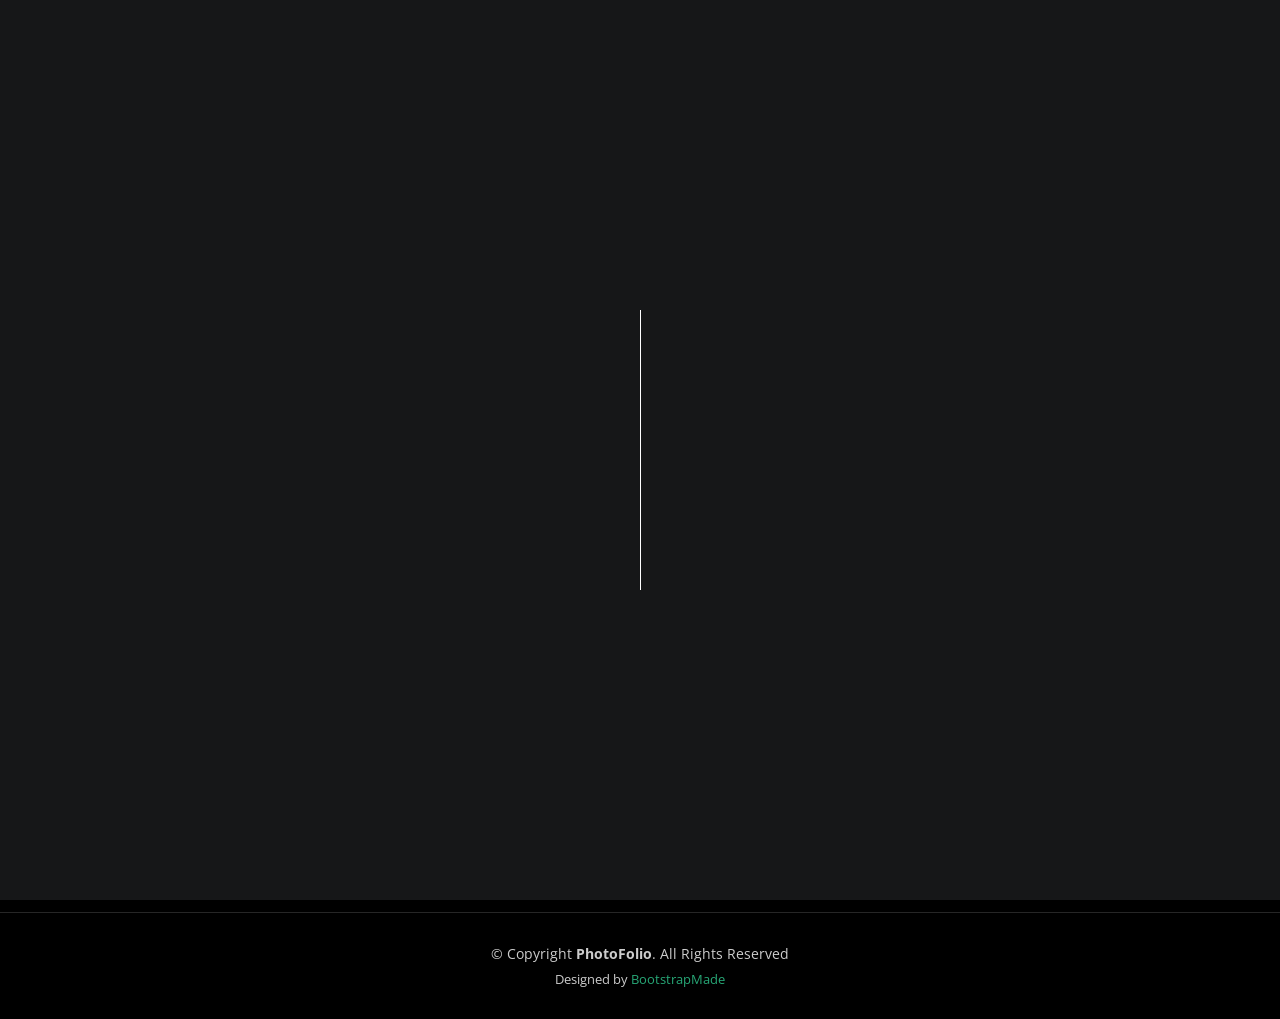
==== portifolio/index.html @ d8559f2f "Added blog list page" ====
<!DOCTYPE html>
<html lang="en">

<head>
  <meta charset="utf-8">
  <meta content="width=device-width, initial-scale=1.0" name="viewport">

  <title>PhotoFolio Bootstrap Template - Index</title>
  <meta content="" name="description">
  <meta content="" name="keywords">

  <!-- Favicons -->
  <link href="assets/img/favicon.png" rel="icon">
  <link href="assets/img/apple-touch-icon.png" rel="apple-touch-icon">

  <!-- Google Fonts -->
  <link rel="preconnect" href="https://fonts.googleapis.com">
  <link rel="preconnect" href="https://fonts.gstatic.com" crossorigin>
  <link href="https://fonts.googleapis.com/css2?family=Open+Sans:ital,wght@0,300;0,400;0,500;0,600;0,700;1,300;1,400;1,600;1,700&family=Inter:ital,wght@0,300;0,400;0,500;0,600;0,700;1,300;1,400;1,500;1,600;1,700&family=Cardo:ital,wght@0,400;0,700;1,400&display=swap" rel="stylesheet">

  <!-- Vendor CSS Files -->
  <link href="assets/vendor/bootstrap/css/bootstrap.min.css" rel="stylesheet">
  <link href="assets/vendor/bootstrap-icons/bootstrap-icons.css" rel="stylesheet">
  <link href="assets/vendor/swiper/swiper-bundle.min.css" rel="stylesheet">
  <link href="assets/vendor/glightbox/css/glightbox.min.css" rel="stylesheet">
  <link href="assets/vendor/aos/aos.css" rel="stylesheet">

  <!-- Template Main CSS File -->
  <link href="assets/css/main.css" rel="stylesheet">

  <!-- =======================================================
  * Template Name: PhotoFolio
  * Updated: Jul 27 2023 with Bootstrap v5.3.1
  * Template URL: https://bootstrapmade.com/photofolio-bootstrap-photography-website-template/
  * Author: BootstrapMade.com
  * License: https://bootstrapmade.com/license/
  ======================================================== -->
</head>

<body>

  <!-- ======= Header ======= -->
  <header id="header" class="header d-flex align-items-center fixed-top">
    <div class="container-fluid d-flex align-items-center justify-content-between">

      <a href="index.html" class="logo d-flex align-items-center  me-auto me-lg-0">
        <!-- Uncomment the line below if you also wish to use an image logo -->
        <!-- <img src="assets/img/logo.png" alt=""> -->
        <i class="bi bi-camera"></i>
        <h1>PhotoFolio</h1>
      </a>

      <nav id="navbar" class="navbar">
        <ul>
          <li><a href="index.html" class="active">Home</a></li>
          <li><a href="about.html">About</a></li>
          <li class="dropdown"><a href="#"><span>Gallery</span> <i class="bi bi-chevron-down dropdown-indicator"></i></a>
            <ul>
              <li><a href="gallery.html">Nature</a></li>
              <li><a href="gallery.html">People</a></li>
              <li><a href="gallery.html">Architecture</a></li>
              <li><a href="gallery.html">Animals</a></li>
              <li><a href="gallery.html">Sports</a></li>
              <li><a href="gallery.html">Travel</a></li>
              <li class="dropdown"><a href="#"><span>Sub Menu</span> <i class="bi bi-chevron-down dropdown-indicator"></i></a>
                <ul>
                  <li><a href="#">Sub Menu 1</a></li>
                  <li><a href="#">Sub Menu 2</a></li>
                  <li><a href="#">Sub Menu 3</a></li>
                </ul>
              </li>
            </ul>
          </li>
          <li><a href="services.html">Services</a></li>
          <li><a href="contact.html">Contact</a></li>
        </ul>
      </nav><!-- .navbar -->

      <div class="header-social-links">
        <a href="#" class="twitter"><i class="bi bi-twitter"></i></a>
        <a href="#" class="facebook"><i class="bi bi-facebook"></i></a>
        <a href="#" class="instagram"><i class="bi bi-instagram"></i></a>
        <a href="#" class="linkedin"><i class="bi bi-linkedin"></i></i></a>
      </div>
      <i class="mobile-nav-toggle mobile-nav-show bi bi-list"></i>
      <i class="mobile-nav-toggle mobile-nav-hide d-none bi bi-x"></i>

    </div>
  </header><!-- End Header -->

  <!-- ======= Hero Section ======= -->
  <section id="hero" class="hero d-flex flex-column justify-content-center align-items-center" data-aos="fade" data-aos-delay="1500">
    <div class="container">
      <div class="row justify-content-center">
        <div class="col-lg-6 text-center">
          <h2>I'm <span>Jenny Wilson</span> a Professional Photographer from New York City</h2>
          <p>Blanditiis praesentium aliquam illum tempore incidunt debitis dolorem magni est deserunt sed qui libero. Qui voluptas amet.</p>
          <a href="contact.html" class="btn-get-started">Available for hire</a>
        </div>
      </div>
    </div>
  </section><!-- End Hero Section -->

  <main id="main" data-aos="fade" data-aos-delay="1500">

    <!-- ======= Gallery Section ======= -->
    <section id="gallery" class="gallery">
      <div class="container-fluid">

        <div class="row gy-4 justify-content-center">
          <div class="col-xl-3 col-lg-4 col-md-6">
            <div class="gallery-item h-100">
              <img src="assets/img/gallery/gallery-1.jpg" class="img-fluid" alt="">
              <div class="gallery-links d-flex align-items-center justify-content-center">
                <a href="assets/img/gallery/gallery-1.jpg" title="Gallery 1" class="glightbox preview-link"><i class="bi bi-arrows-angle-expand"></i></a>
                <a href="gallery-single.html" class="details-link"><i class="bi bi-link-45deg"></i></a>
              </div>
            </div>
          </div><!-- End Gallery Item -->
          <div class="col-xl-3 col-lg-4 col-md-6">
            <div class="gallery-item h-100">
              <img src="assets/img/gallery/gallery-2.jpg" class="img-fluid" alt="">
              <div class="gallery-links d-flex align-items-center justify-content-center">
                <a href="assets/img/gallery/gallery-2.jpg" title="Gallery 2" class="glightbox preview-link"><i class="bi bi-arrows-angle-expand"></i></a>
                <a href="gallery-single.html" class="details-link"><i class="bi bi-link-45deg"></i></a>
              </div>
            </div>
          </div><!-- End Gallery Item -->
          <div class="col-xl-3 col-lg-4 col-md-6">
            <div class="gallery-item h-100">
              <img src="assets/img/gallery/gallery-3.jpg" class="img-fluid" alt="">
              <div class="gallery-links d-flex align-items-center justify-content-center">
                <a href="assets/img/gallery/gallery-3.jpg" title="Gallery 3" class="glightbox preview-link"><i class="bi bi-arrows-angle-expand"></i></a>
                <a href="gallery-single.html" class="details-link"><i class="bi bi-link-45deg"></i></a>
              </div>
            </div>
          </div><!-- End Gallery Item -->
          <div class="col-xl-3 col-lg-4 col-md-6">
            <div class="gallery-item h-100">
              <img src="assets/img/gallery/gallery-4.jpg" class="img-fluid" alt="">
              <div class="gallery-links d-flex align-items-center justify-content-center">
                <a href="assets/img/gallery/gallery-4.jpg" title="Gallery 4" class="glightbox preview-link"><i class="bi bi-arrows-angle-expand"></i></a>
                <a href="gallery-single.html" class="details-link"><i class="bi bi-link-45deg"></i></a>
              </div>
            </div>
          </div><!-- End Gallery Item -->
          <div class="col-xl-3 col-lg-4 col-md-6">
            <div class="gallery-item h-100">
              <img src="assets/img/gallery/gallery-5.jpg" class="img-fluid" alt="">
              <div class="gallery-links d-flex align-items-center justify-content-center">
                <a href="assets/img/gallery/gallery-5.jpg" title="Gallery 5" class="glightbox preview-link"><i class="bi bi-arrows-angle-expand"></i></a>
                <a href="gallery-single.html" class="details-link"><i class="bi bi-link-45deg"></i></a>
              </div>
            </div>
          </div><!-- End Gallery Item -->
          <div class="col-xl-3 col-lg-4 col-md-6">
            <div class="gallery-item h-100">
              <img src="assets/img/gallery/gallery-6.jpg" class="img-fluid" alt="">
              <div class="gallery-links d-flex align-items-center justify-content-center">
                <a href="assets/img/gallery/gallery-6.jpg" title="Gallery 6" class="glightbox preview-link"><i class="bi bi-arrows-angle-expand"></i></a>
                <a href="gallery-single.html" class="details-link"><i class="bi bi-link-45deg"></i></a>
              </div>
            </div>
          </div><!-- End Gallery Item -->
          <div class="col-xl-3 col-lg-4 col-md-6">
            <div class="gallery-item h-100">
              <img src="assets/img/gallery/gallery-7.jpg" class="img-fluid" alt="">
              <div class="gallery-links d-flex align-items-center justify-content-center">
                <a href="assets/img/gallery/gallery-7.jpg" title="Gallery 7" class="glightbox preview-link"><i class="bi bi-arrows-angle-expand"></i></a>
                <a href="gallery-single.html" class="details-link"><i class="bi bi-link-45deg"></i></a>
              </div>
            </div>
          </div><!-- End Gallery Item -->
          <div class="col-xl-3 col-lg-4 col-md-6">
            <div class="gallery-item h-100">
              <img src="assets/img/gallery/gallery-8.jpg" class="img-fluid" alt="">
              <div class="gallery-links d-flex align-items-center justify-content-center">
                <a href="assets/img/gallery/gallery-8.jpg" title="Gallery 8" class="glightbox preview-link"><i class="bi bi-arrows-angle-expand"></i></a>
                <a href="gallery-single.html" class="details-link"><i class="bi bi-link-45deg"></i></a>
              </div>
            </div>
          </div><!-- End Gallery Item -->
          <div class="col-xl-3 col-lg-4 col-md-6">
            <div class="gallery-item h-100">
              <img src="assets/img/gallery/gallery-9.jpg" class="img-fluid" alt="">
              <div class="gallery-links d-flex align-items-center justify-content-center">
                <a href="assets/img/gallery/gallery-9.jpg" title="Gallery 9" class="glightbox preview-link"><i class="bi bi-arrows-angle-expand"></i></a>
                <a href="gallery-single.html" class="details-link"><i class="bi bi-link-45deg"></i></a>
              </div>
            </div>
          </div><!-- End Gallery Item -->
          <div class="col-xl-3 col-lg-4 col-md-6">
            <div class="gallery-item h-100">
              <img src="assets/img/gallery/gallery-10.jpg" class="img-fluid" alt="">
              <div class="gallery-links d-flex align-items-center justify-content-center">
                <a href="assets/img/gallery/gallery-10.jpg" title="Gallery 10" class="glightbox preview-link"><i class="bi bi-arrows-angle-expand"></i></a>
                <a href="gallery-single.html" class="details-link"><i class="bi bi-link-45deg"></i></a>
              </div>
            </div>
          </div><!-- End Gallery Item -->
          <div class="col-xl-3 col-lg-4 col-md-6">
            <div class="gallery-item h-100">
              <img src="assets/img/gallery/gallery-11.jpg" class="img-fluid" alt="">
              <div class="gallery-links d-flex align-items-center justify-content-center">
                <a href="assets/img/gallery/gallery-11.jpg" title="Gallery 11" class="glightbox preview-link"><i class="bi bi-arrows-angle-expand"></i></a>
                <a href="gallery-single.html" class="details-link"><i class="bi bi-link-45deg"></i></a>
              </div>
            </div>
          </div><!-- End Gallery Item -->
          <div class="col-xl-3 col-lg-4 col-md-6">
            <div class="gallery-item h-100">
              <img src="assets/img/gallery/gallery-12.jpg" class="img-fluid" alt="">
              <div class="gallery-links d-flex align-items-center justify-content-center">
                <a href="assets/img/gallery/gallery-12.jpg" title="Gallery 12" class="glightbox preview-link"><i class="bi bi-arrows-angle-expand"></i></a>
                <a href="gallery-single.html" class="details-link"><i class="bi bi-link-45deg"></i></a>
              </div>
            </div>
          </div><!-- End Gallery Item -->
          <div class="col-xl-3 col-lg-4 col-md-6">
            <div class="gallery-item h-100">
              <img src="assets/img/gallery/gallery-13.jpg" class="img-fluid" alt="">
              <div class="gallery-links d-flex align-items-center justify-content-center">
                <a href="assets/img/gallery/gallery-13.jpg" title="Gallery 13" class="glightbox preview-link"><i class="bi bi-arrows-angle-expand"></i></a>
                <a href="gallery-single.html" class="details-link"><i class="bi bi-link-45deg"></i></a>
              </div>
            </div>
          </div><!-- End Gallery Item -->
          <div class="col-xl-3 col-lg-4 col-md-6">
            <div class="gallery-item h-100">
              <img src="assets/img/gallery/gallery-14.jpg" class="img-fluid" alt="">
              <div class="gallery-links d-flex align-items-center justify-content-center">
                <a href="assets/img/gallery/gallery-14.jpg" title="Gallery 14" class="glightbox preview-link"><i class="bi bi-arrows-angle-expand"></i></a>
                <a href="gallery-single.html" class="details-link"><i class="bi bi-link-45deg"></i></a>
              </div>
            </div>
          </div><!-- End Gallery Item -->
          <div class="col-xl-3 col-lg-4 col-md-6">
            <div class="gallery-item h-100">
              <img src="assets/img/gallery/gallery-15.jpg" class="img-fluid" alt="">
              <div class="gallery-links d-flex align-items-center justify-content-center">
                <a href="assets/img/gallery/gallery-15.jpg" title="Gallery 15" class="glightbox preview-link"><i class="bi bi-arrows-angle-expand"></i></a>
                <a href="gallery-single.html" class="details-link"><i class="bi bi-link-45deg"></i></a>
              </div>
            </div>
          </div><!-- End Gallery Item -->
          <div class="col-xl-3 col-lg-4 col-md-6">
            <div class="gallery-item h-100">
              <img src="assets/img/gallery/gallery-16.jpg" class="img-fluid" alt="">
              <div class="gallery-links d-flex align-items-center justify-content-center">
                <a href="assets/img/gallery/gallery-16.jpg" title="Gallery 16" class="glightbox preview-link"><i class="bi bi-arrows-angle-expand"></i></a>
                <a href="gallery-single.html" class="details-link"><i class="bi bi-link-45deg"></i></a>
              </div>
            </div>
          </div><!-- End Gallery Item -->

        </div>

      </div>
    </section><!-- End Gallery Section -->

  </main><!-- End #main -->

  <!-- ======= Footer ======= -->
  <footer id="footer" class="footer">
    <div class="container">
      <div class="copyright">
        &copy; Copyright <strong><span>PhotoFolio</span></strong>. All Rights Reserved
      </div>
      <div class="credits">
        <!-- All the links in the footer should remain intact. -->
        <!-- You can delete the links only if you purchased the pro version. -->
        <!-- Licensing information: https://bootstrapmade.com/license/ -->
        <!-- Purchase the pro version with working PHP/AJAX contact form: https://bootstrapmade.com/photofolio-bootstrap-photography-website-template/ -->
        Designed by <a href="https://bootstrapmade.com/">BootstrapMade</a>
      </div>
    </div>
  </footer><!-- End Footer -->

  <a href="#" class="scroll-top d-flex align-items-center justify-content-center"><i class="bi bi-arrow-up-short"></i></a>

  <div id="preloader">
    <div class="line"></div>
  </div>

  <!-- Vendor JS Files -->
  <script src="assets/vendor/bootstrap/js/bootstrap.bundle.min.js"></script>
  <script src="assets/vendor/swiper/swiper-bundle.min.js"></script>
  <script src="assets/vendor/glightbox/js/glightbox.min.js"></script>
  <script src="assets/vendor/aos/aos.js"></script>
  <script src="assets/vendor/php-email-form/validate.js"></script>

  <!-- Template Main JS File -->
  <script src="assets/js/main.js"></script>

</body>

</html>
---- portifolio/assets/css/main.css ----
/**
* Template Name: PhotoFolio
* Updated: Jul 27 2023 with Bootstrap v5.3.1
* Template URL: https://bootstrapmade.com/photofolio-bootstrap-photography-website-template/
* Author: BootstrapMade.com
* License: https://bootstrapmade.com/license/
*/

/*--------------------------------------------------------------
# Set main reusable colors and fonts using CSS variables
# Learn more about CSS variables at https://developer.mozilla.org/en-US/docs/Web/CSS/Using_CSS_custom_properties
--------------------------------------------------------------*/
/* Fonts */
:root {
  --font-default: "Open Sans", system-ui, -apple-system, "Segoe UI", Roboto, "Helvetica Neue", Arial, "Noto Sans", "Liberation Sans", sans-serif, "Apple Color Emoji", "Segoe UI Emoji", "Segoe UI Symbol", "Noto Color Emoji";
  --font-primary: "Inter", sans-serif;
  --font-secondary: "Cardo", sans-serif;
}

/* Colors */
:root {
  --color-default: #fafafa;
  --color-primary: #27a776;
  --color-secondary: #161718;
}

/* Smooth scroll behavior */
:root {
  scroll-behavior: smooth;
}

/*--------------------------------------------------------------
# General
--------------------------------------------------------------*/
body {
  font-family: var(--font-default);
  color: var(--color-default);
  background-color: #000;
}

a {
  color: var(--color-primary);
  text-decoration: none;
}

a:hover {
  color: #32cf93;
  text-decoration: none;
}

h1,
h2,
h3,
h4,
h5,
h6 {
  font-family: var(--font-primary);
}

/*--------------------------------------------------------------
# Sections & Section Header
--------------------------------------------------------------*/
.section-header {
  padding-bottom: 40px;
}

.section-header h2 {
  font-size: 14px;
  font-weight: 500;
  padding: 0;
  line-height: 1px;
  margin: 0 0 5px 0;
  letter-spacing: 2px;
  text-transform: uppercase;
  color: rgba(255, 255, 255, 0.6);
  font-family: var(--font-primary);
}

.section-header h2::after {
  content: "";
  width: 120px;
  height: 1px;
  display: inline-block;
  background: #5bd9a9;
  margin: 4px 10px;
}

.section-header p {
  margin: 0;
  margin: 0;
  font-size: 36px;
  font-weight: 700;
  font-family: var(--font-secondary);
  color: #fff;
}

/*--------------------------------------------------------------
# Page Header
--------------------------------------------------------------*/
.page-header {
  padding: 120px 0 60px 0;
  min-height: 30vh;
  position: relative;
}

.page-header h2 {
  font-size: 56px;
  font-weight: 500;
  color: #fff;
  font-family: var(--font-secondary);
}

@media (max-width: 768px) {
  .page-header h2 {
    font-size: 36px;
  }
}

.page-header p {
  color: rgba(255, 255, 255, 0.8);
}

.page-header .cta-btn {
  font-family: var(--font-primary);
  font-weight: 400;
  font-size: 14px;
  display: inline-block;
  padding: 12px 40px;
  border-radius: 4px;
  letter-spacing: 1px;
  text-transform: uppercase;
  transition: 0.3s;
  color: #fff;
  background: var(--color-primary);
}

.page-header .cta-btn:hover {
  background: #2cbc85;
}

/*--------------------------------------------------------------
# Scroll top button
--------------------------------------------------------------*/
.scroll-top {
  position: fixed;
  visibility: hidden;
  opacity: 0;
  right: 15px;
  bottom: -15px;
  z-index: 99999;
  background: var(--color-primary);
  width: 44px;
  height: 44px;
  border-radius: 50px;
  transition: all 0.4s;
}

.scroll-top i {
  font-size: 24px;
  color: #fff;
  line-height: 0;
}

.scroll-top:hover {
  background: rgba(39, 167, 118, 0.8);
  color: #fff;
}

.scroll-top.active {
  visibility: visible;
  opacity: 1;
  bottom: 15px;
}

/*--------------------------------------------------------------
# Preloader
--------------------------------------------------------------*/
#preloader {
  display: flex;
  position: fixed;
  inset: 0;
  width: 100%;
  height: 100vh;
  z-index: 99999;
}

#preloader:before,
#preloader:after {
  content: "";
  background-color: var(--color-secondary);
  position: absolute;
  inset: 0;
  width: 50%;
  height: 100%;
  transition: all 0.3s ease 0s;
  z-index: -1;
}

#preloader:after {
  left: auto;
  right: 0;
}

#preloader .line {
  position: relative;
  overflow: hidden;
  margin: auto;
  width: 1px;
  height: 280px;
  transition: all 0.8s ease 0s;
}

#preloader .line:before {
  content: "";
  position: absolute;
  background-color: #fff;
  left: 0;
  top: 50%;
  width: 1px;
  height: 0%;
  transform: translateY(-50%);
  animation: lineincrease 1000ms ease-in-out 0s forwards;
}

#preloader .line:after {
  content: "";
  position: absolute;
  background-color: #999;
  left: 0;
  top: 0;
  width: 1px;
  height: 100%;
  transform: translateY(-100%);
  animation: linemove 1200ms linear 0s infinite;
  animation-delay: 2000ms;
}

#preloader.loaded .line {
  opacity: 0;
  height: 100% !important;
}

#preloader.loaded .line:after {
  opacity: 0;
}

#preloader.loaded:before,
#preloader.loaded:after {
  animation: preloaderfinish 300ms ease-in-out 500ms forwards;
}

@keyframes lineincrease {
  0% {
    height: 0%;
  }

  100% {
    height: 100%;
  }
}

@keyframes linemove {
  0% {
    transform: translateY(200%);
  }

  100% {
    transform: translateY(-100%);
  }
}

@keyframes preloaderfinish {
  0% {
    width: 5 0%;
  }

  100% {
    width: 0%;
  }
}

/*--------------------------------------------------------------
# Header
--------------------------------------------------------------*/
.header {
  transition: all 0.5s;
  z-index: 997;
  padding: 30px 0;
  background-color: #000;
}

.header .logo {
  transition: 0.3s;
}

.header .logo img {
  max-height: 40px;
  margin-right: 8px;
}

.header .logo h1 {
  font-size: 32px;
  margin: 0;
  font-weight: 400;
  color: #fff;
  font-family: var(--font-secondary);
}

.header .logo i {
  font-size: 32px;
  margin-right: 8px;
  line-height: 0;
}

@media (max-width: 575px) {
  .header .logo h1 {
    font-size: 26px;
  }

  .header .logo i {
    font-size: 24px;
  }
}

.header .header-social-links {
  padding-right: 15px;
}

.header .header-social-links a {
  color: rgba(255, 255, 255, 0.5);
  padding-left: 15px;
  display: inline-block;
  line-height: 0px;
  transition: 0.3s;
  font-size: 16px;
}

.header .header-social-links a:hover {
  color: #fff;
}

@media (max-width: 575px) {
  .header .header-social-links a {
    padding-left: 5px;
  }
}

/*--------------------------------------------------------------
# Desktop Navigation
--------------------------------------------------------------*/
@media (min-width: 1280px) {
  .navbar {
    padding: 0;
  }

  .navbar ul {
    margin: 0;
    padding: 0;
    display: flex;
    list-style: none;
    align-items: center;
  }

  .navbar li {
    position: relative;
  }

  .navbar a,
  .navbar a:focus {
    display: flex;
    align-items: center;
    justify-content: space-between;
    padding: 10px 0 10px 30px;
    font-family: var(--font-primary);
    text-transform: uppercase;
    letter-spacing: 1px;
    font-size: 13px;
    font-weight: 400;
    color: rgba(255, 255, 255, 0.5);
    white-space: nowrap;
    transition: 0.3s;
  }

  .navbar a i,
  .navbar a:focus i {
    font-size: 12px;
    line-height: 0;
    margin-left: 5px;
  }

  .navbar a:hover,
  .navbar .active,
  .navbar .active:focus,
  .navbar li:hover>a {
    color: #fff;
  }

  .navbar .dropdown ul {
    display: block;
    position: absolute;
    left: 14px;
    top: calc(100% + 30px);
    margin: 0;
    padding: 10px 0;
    z-index: 99;
    opacity: 0;
    visibility: hidden;
    background: var(--color-secondary);
    transition: 0.3s;
    border-radius: 4px;
  }

  .navbar .dropdown ul li {
    min-width: 200px;
  }

  .navbar .dropdown ul a {
    padding: 10px 20px;
    font-size: 15px;
    text-transform: none;
    font-weight: 400;
  }

  .navbar .dropdown ul a i {
    font-size: 12px;
  }

  .navbar .dropdown ul a:hover,
  .navbar .dropdown ul .active:hover,
  .navbar .dropdown ul li:hover>a {
    color: #fff;
  }

  .navbar .dropdown:hover>ul {
    opacity: 1;
    top: 100%;
    visibility: visible;
  }

  .navbar .dropdown .dropdown ul {
    top: 0;
    left: calc(100% - 30px);
    visibility: hidden;
  }

  .navbar .dropdown .dropdown:hover>ul {
    opacity: 1;
    top: 0;
    left: 100%;
    visibility: visible;
  }
}

@media (min-width: 1280px) and (max-width: 1366px) {
  .navbar .dropdown .dropdown ul {
    left: -90%;
  }

  .navbar .dropdown .dropdown:hover>ul {
    left: -100%;
  }
}

@media (min-width: 1280px) {

  .mobile-nav-show,
  .mobile-nav-hide {
    display: none;
  }
}

/*--------------------------------------------------------------
# Mobile Navigation
--------------------------------------------------------------*/
@media (max-width: 1279px) {
  .navbar {
    position: fixed;
    top: 0;
    right: -100%;
    width: 100%;
    max-width: 400px;
    bottom: 0;
    transition: 0.3s;
    z-index: 9997;
  }

  .navbar ul {
    position: absolute;
    inset: 0;
    padding: 50px 0 10px 0;
    margin: 0;
    background: rgba(0, 0, 0, 0.9);
    overflow-y: auto;
    transition: 0.3s;
    z-index: 9998;
  }

  .navbar a,
  .navbar a:focus {
    display: flex;
    align-items: center;
    justify-content: space-between;
    padding: 10px 20px;
    font-family: var(--font-primary);
    font-size: 13px;
    text-transform: uppercase;
    font-weight: 400;
    color: rgba(255, 255, 255, 0.5);
    letter-spacing: 1px;
    white-space: nowrap;
    transition: 0.3s;
  }

  .navbar a i,
  .navbar a:focus i {
    font-size: 12px;
    line-height: 0;
    margin-left: 5px;
  }

  .navbar a:hover,
  .navbar .active,
  .navbar .active:focus,
  .navbar li:hover>a {
    color: #fff;
  }

  .navbar .dropdown ul,
  .navbar .dropdown .dropdown ul {
    position: static;
    display: none;
    padding: 10px 0;
    margin: 10px 20px;
    transition: all 0.5s ease-in-out;
    border: 1px solid black;
  }

  .navbar .dropdown>.dropdown-active,
  .navbar .dropdown .dropdown>.dropdown-active {
    display: block;
  }

  .mobile-nav-show {
    color: #fff;
    font-size: 28px;
    cursor: pointer;
    line-height: 0;
    transition: 0.5s;
    z-index: 9999;
    margin: 0 10px 0 10px;
  }

  .mobile-nav-hide {
    color: #fff;
    font-size: 32px;
    cursor: pointer;
    line-height: 0;
    transition: 0.5s;
    position: fixed;
    right: 20px;
    top: 20px;
    z-index: 9999;
  }

  .mobile-nav-active {
    overflow: hidden;
  }

  .mobile-nav-active .navbar {
    right: 0;
  }

  .mobile-nav-active .navbar:before {
    content: "";
    position: fixed;
    inset: 0;
    background: rgba(22, 23, 24, 0.8);
    z-index: 9996;
  }
}

/*--------------------------------------------------------------
# About Section
--------------------------------------------------------------*/
.about .content h2 {
  font-weight: 700;
  font-size: 24px;
  color: var(--color-primary);
}

.about .content ul {
  list-style: none;
  padding: 0;
}

.about .content ul li {
  margin-bottom: 20px;
  display: flex;
  align-items: center;
}

.about .content ul strong {
  margin-right: 10px;
}

.about .content ul i {
  font-size: 16px;
  margin-right: 5px;
  color: var(--color-primary);
  line-height: 0;
}

/*--------------------------------------------------------------
# Testimonials Section
--------------------------------------------------------------*/
.testimonials {
  margin-top: 80px;
}

.testimonials .testimonial-item {
  box-sizing: content-box;
  padding: 30px;
  margin: 40px 30px;
  background: var(--color-secondary);
  min-height: 320px;
  display: flex;
  flex-direction: column;
  text-align: center;
  transition: 0.3s;
}

.testimonials .testimonial-item .stars {
  margin-bottom: 15px;
}

.testimonials .testimonial-item .stars i {
  color: #ffc107;
  margin: 0 1px;
}

.testimonials .testimonial-item .testimonial-img {
  width: 90px;
  border-radius: 50%;
  border: 5px solid #474a4d;
  margin: 0 auto;
}

.testimonials .testimonial-item h3 {
  font-size: 18px;
  font-weight: bold;
  margin: 10px 0 5px 0;
  color: #fff;
}

.testimonials .testimonial-item h4 {
  font-size: 14px;
  color: rgba(255, 255, 255, 0.5);
  margin: 0;
}

.testimonials .testimonial-item p {
  font-style: italic;
  margin: 0 auto 15px auto;
}

.testimonials .swiper-pagination {
  margin-top: 20px;
  position: relative;
}

.testimonials .swiper-pagination .swiper-pagination-bullet {
  width: 12px;
  height: 12px;
  background-color: rgba(255, 255, 255, 0.2);
  opacity: 1;
}

.testimonials .swiper-pagination .swiper-pagination-bullet-active {
  background-color: rgba(255, 255, 255, 0.5);
}

.testimonials .swiper-slide {
  opacity: 0.3;
}

@media (max-width: 1199px) {
  .testimonials .swiper-slide-active {
    opacity: 1;
  }

  .testimonials .swiper-pagination {
    margin-top: 0;
  }

  .testimonials .testimonial-item {
    margin: 40px 20px;
  }
}

@media (min-width: 1200px) {
  .testimonials .swiper-slide-next {
    opacity: 1;
    transform: scale(1.12);
  }
}

/*--------------------------------------------------------------
# Pricing Section
--------------------------------------------------------------*/
.gallery {
  margin-top: 40px;
}

.gallery .gallery-item {
  position: relative;
  overflow: hidden;
  border-radius: 10px;
}

.gallery .gallery-item img {
  transition: 0.3s;
}

.gallery .gallery-links {
  position: absolute;
  inset: 0;
  opacity: 0;
  transition: all ease-in-out 0.3s;
  background: rgba(0, 0, 0, 0.6);
  z-index: 3;
}

.gallery .gallery-links .preview-link,
.gallery .gallery-links .details-link {
  font-size: 20px;
  color: rgba(255, 255, 255, 0.5);
  transition: 0.3s;
  line-height: 1.2;
  margin: 30px 8px 0 8px;
}

.gallery .gallery-links .preview-link:hover,
.gallery .gallery-links .details-link:hover {
  color: #fff;
}

.gallery .gallery-links .details-link {
  font-size: 30px;
  line-height: 0;
}

.gallery .gallery-item:hover .gallery-links {
  opacity: 1;
}

.gallery .gallery-item:hover .preview-link,
.gallery .gallery-item:hover .details-link {
  margin-top: 0;
}

.gallery .gallery-item:hover img {
  transform: scale(1.1);
}

.glightbox-clean .gslide-description {
  background: #222425;
}

.glightbox-clean .gslide-title {
  color: rgba(255, 255, 255, 0.8);
  margin: 0;
}

/*--------------------------------------------------------------
# Gallery Single Section
--------------------------------------------------------------*/
.gallery-single .portfolio-details-slider img {
  width: 100%;
}

.gallery-single .portfolio-details-slider .swiper-pagination .swiper-pagination-bullet {
  width: 12px;
  height: 12px;
  background-color: rgba(255, 255, 255, 0.7);
  opacity: 1;
}

.gallery-single .portfolio-details-slider .swiper-pagination .swiper-pagination-bullet-active {
  background-color: var(--color-primary);
}

.gallery-single .swiper-button-prev,
.gallery-single .swiper-button-next {
  width: 48px;
  height: 48px;
}

.gallery-single .swiper-button-prev:after,
.gallery-single .swiper-button-next:after {
  color: rgba(255, 255, 255, 0.8);
  background-color: rgba(0, 0, 0, 0.2);
  font-size: 24px;
  border-radius: 50%;
  width: 48px;
  height: 48px;
  display: flex;
  align-items: center;
  justify-content: center;
  transition: 0.3s;
}

.gallery-single .swiper-button-prev:hover:after,
.gallery-single .swiper-button-next:hover:after {
  background-color: rgba(0, 0, 0, 0.6);
}

@media (max-width: 575px) {

  .gallery-single .swiper-button-prev,
  .gallery-single .swiper-button-next {
    display: none;
  }
}

.gallery-single .portfolio-info h3 {
  font-size: 22px;
  font-weight: 700;
  margin-bottom: 20px;
  padding-bottom: 20px;
  position: relative;
  font-family: var(--font-secondary);
}

.gallery-single .portfolio-info h3:after {
  content: "";
  position: absolute;
  display: block;
  width: 50px;
  height: 3px;
  background: var(--color-primary);
  left: 0;
  bottom: 0;
}

.gallery-single .portfolio-info ul {
  list-style: none;
  padding: 0;
  font-size: 15px;
}

.gallery-single .portfolio-info ul li {
  display: flex;
  flex-direction: column;
  padding-bottom: 15px;
}

.gallery-single .portfolio-info ul strong {
  text-transform: uppercase;
  font-weight: 400;
  color: #6b7075;
  font-size: 14px;
}

.gallery-single .portfolio-info .btn-visit {
  padding: 8px 40px;
  background: var(--color-primary);
  color: #fff;
  border-radius: 50px;
  transition: 0.3s;
}

.gallery-single .portfolio-info .btn-visit:hover {
  background: #2cbc85;
}

.gallery-single .portfolio-description h2 {
  font-size: 26px;
  font-weight: 700;
  margin-bottom: 20px;
  color: #fff;
  font-family: var(--font-secondary);
}

.gallery-single .portfolio-description p {
  padding: 0;
}

.gallery-single .portfolio-description .testimonial-item {
  padding: 30px 30px 0 30px;
  position: relative;
  background: var(--color-secondary);
  height: 100%;
  margin-bottom: 50px;
}

.gallery-single .portfolio-description .testimonial-item .testimonial-img {
  width: 90px;
  border-radius: 50px;
  border: 6px solid #2e3133;
  float: left;
  margin: 0 10px 0 0;
}

.gallery-single .portfolio-description .testimonial-item h3 {
  font-size: 18px;
  font-weight: bold;
  margin: 15px 0 5px 0;
  padding-top: 20px;
}

.gallery-single .portfolio-description .testimonial-item h4 {
  font-size: 14px;
  color: rgba(255, 255, 255, 0.6);
  margin: 0;
}

.gallery-single .portfolio-description .testimonial-item .quote-icon-left,
.gallery-single .portfolio-description .testimonial-item .quote-icon-right {
  color: #5bd9a9;
  font-size: 26px;
  line-height: 0;
}

.gallery-single .portfolio-description .testimonial-item .quote-icon-left {
  display: inline-block;
  left: -5px;
  position: relative;
}

.gallery-single .portfolio-description .testimonial-item .quote-icon-right {
  display: inline-block;
  right: -5px;
  position: relative;
  top: 10px;
  transform: scale(-1, -1);
}

.gallery-single .portfolio-description .testimonial-item p {
  font-style: italic;
  margin: 0 0 15px 0 0 0;
  padding: 0;
}

/*--------------------------------------------------------------
# Services Section
--------------------------------------------------------------*/
.services .service-item {
  padding: 50px 30px;
  transition: all ease-in-out 0.4s;
  background: var(--color-secondary);
  height: 100%;
  overflow: hidden;
  z-index: 1;
}

.services .service-item:before {
  content: "";
  position: absolute;
  background: #1d1f20;
  top: -200px;
  transition: all 0.3s;
  z-index: -1;
}

.services .service-item i {
  background: var(--color-primary);
  color: #fff;
  font-size: 24px;
  transition: 0.3s;
  display: flex;
  align-items: center;
  justify-content: center;
  width: 56px;
  height: 56px;
  border-radius: 50%;
}

.services .service-item h4 {
  font-weight: 600;
  margin: 15px 0 0 0;
  transition: 0.3s;
  font-size: 20px;
}

.services .service-item h4 a {
  color: #fff;
}

.services .service-item p {
  line-height: 24px;
  font-size: 14px;
  margin: 15px 0 0 0;
}

.services .service-item:hover:before {
  background: var(--color-primary);
  right: 0;
  top: 0;
  width: 100%;
  height: 100%;
  border-radius: 0px;
}

.services .service-item:hover h4 a,
.services .service-item:hover p {
  color: #fff;
}

.services .service-item:hover i {
  background: #fff;
  color: var(--color-primary);
}

/*--------------------------------------------------------------
# Pricing Section
--------------------------------------------------------------*/
.pricing {
  margin-top: 80px;
}

.pricing .pricing-item {
  border-bottom: 1px dashed #474a4d;
  width: 100%;
  height: 100%;
  padding: 0 0 15px 0;
}

.pricing .pricing-item h3 {
  margin: 0;
  font-size: 18px;
  font-weight: 500;
  color: rgba(255, 255, 255, 0.6);
}

.pricing .pricing-item h4 {
  margin: 0;
  font-size: 16px;
}

/*--------------------------------------------------------------
# Contact Section
--------------------------------------------------------------*/
.contact .info-item+.info-item {
  margin-top: 40px;
}

.contact .info-item i {
  font-size: 20px;
  color: var(--color-primary);
  float: left;
  width: 44px;
  height: 44px;
  background: #222425;
  display: flex;
  justify-content: center;
  align-items: center;
  border-radius: 50px;
  transition: all 0.3s ease-in-out;
  margin-right: 15px;
}

.contact .info-item h4 {
  padding: 0;
  font-size: 20px;
  font-weight: 600;
  margin-bottom: 5px;
  color: rgba(255, 255, 255, 0.5);
}

.contact .info-item p {
  padding: 0;
  margin-bottom: 0;
  font-size: 14px;
  color: #fff;
}

.contact .info-item:hover i {
  background: var(--color-primary);
  color: #fff;
}

.contact .php-email-form {
  width: 100%;
}

.contact .php-email-form .form-group {
  padding-bottom: 8px;
}

.contact .php-email-form .error-message {
  display: none;
  color: #fff;
  background: #df1529;
  text-align: left;
  padding: 15px;
  font-weight: 600;
}

.contact .php-email-form .error-message br+br {
  margin-top: 25px;
}

.contact .php-email-form .sent-message {
  display: none;
  color: #fff;
  background: var(--color-primary);
  text-align: center;
  padding: 15px;
  font-weight: 600;
}

.contact .php-email-form .loading {
  display: none;
  background: var(--color-secondary);
  text-align: center;
  padding: 15px;
  color: rgba(255, 255, 255, 0.6);
}

.contact .php-email-form .loading:before {
  content: "";
  display: inline-block;
  border-radius: 50%;
  width: 24px;
  height: 24px;
  margin: 0 10px -6px 0;
  border: 3px solid var(--color-primary);
  border-top-color: var(--color-secondary);
  animation: animate-loading 1s linear infinite;
}

.contact .php-email-form input,
.contact .php-email-form textarea {
  border-radius: 4px;
  box-shadow: none;
  font-size: 14px;
  background-color: var(--color-secondary);
  border: 1px solid #2e3133;
  color: #fff;
}

.contact .php-email-form input {
  height: 44px;
}

.contact .php-email-form textarea {
  padding: 10px 12px;
}

.contact .php-email-form button[type=submit] {
  background: var(--color-primary);
  border: 0;
  padding: 10px 35px;
  color: #fff;
  transition: 0.4s;
  border-radius: 4px;
}

.contact .php-email-form button[type=submit]:hover {
  background: rgba(39, 167, 118, 0.8);
}

@keyframes animate-loading {
  0% {
    transform: rotate(0deg);
  }

  100% {
    transform: rotate(360deg);
  }
}

/*--------------------------------------------------------------
# Hero Section
--------------------------------------------------------------*/
.hero {
  width: 100%;
  min-height: 30vh;
  background: #000;
  background-size: cover;
  position: relative;
  padding: 140px 0 60px 0;
}

.hero h2 {
  margin: 0 0 10px 0;
  font-size: 38px;
  font-weight: 700;
  color: #fff;
  font-family: var(--font-secondary);
}

.hero h2 span {
  position: relative;
  z-index: 1;
  padding: 0 5px;
  display: inline-block;
}

.hero h2 span:before {
  content: "";
  position: absolute;
  height: 50%;
  bottom: 0;
  left: 0;
  right: 0;
  background: var(--color-primary);
  z-index: -1;
}

.hero p {
  color: rgba(255, 255, 255, 0.6);
  margin-bottom: 30px;
  font-size: 18px;
}

.hero .btn-get-started {
  font-family: var(--font-primary);
  font-weight: 400;
  font-size: 14px;
  display: inline-block;
  padding: 12px 40px;
  border-radius: 4px;
  letter-spacing: 1px;
  text-transform: uppercase;
  transition: 0.3s;
  color: #fff;
  background: var(--color-primary);
}

.hero .btn-get-started:hover {
  background: #2cbc85;
}

@media (max-width: 768px) {
  .hero h2 {
    font-size: 32px;
  }
}

/*--------------------------------------------------------------
# Footer
--------------------------------------------------------------*/
.footer {
  margin-top: 30px;
  padding: 30px 0;
  font-size: 14px;
  border-top: 1px solid rgba(255, 255, 255, 0.15);
}

.footer .copyright {
  text-align: center;
  color: rgba(255, 255, 255, 0.8);
}

.footer .credits {
  padding-top: 6px;
  text-align: center;
  font-size: 13px;
  color: rgba(255, 255, 255, 0.8);
}

.footer .credits a {
  color: var(--color-primary);
}
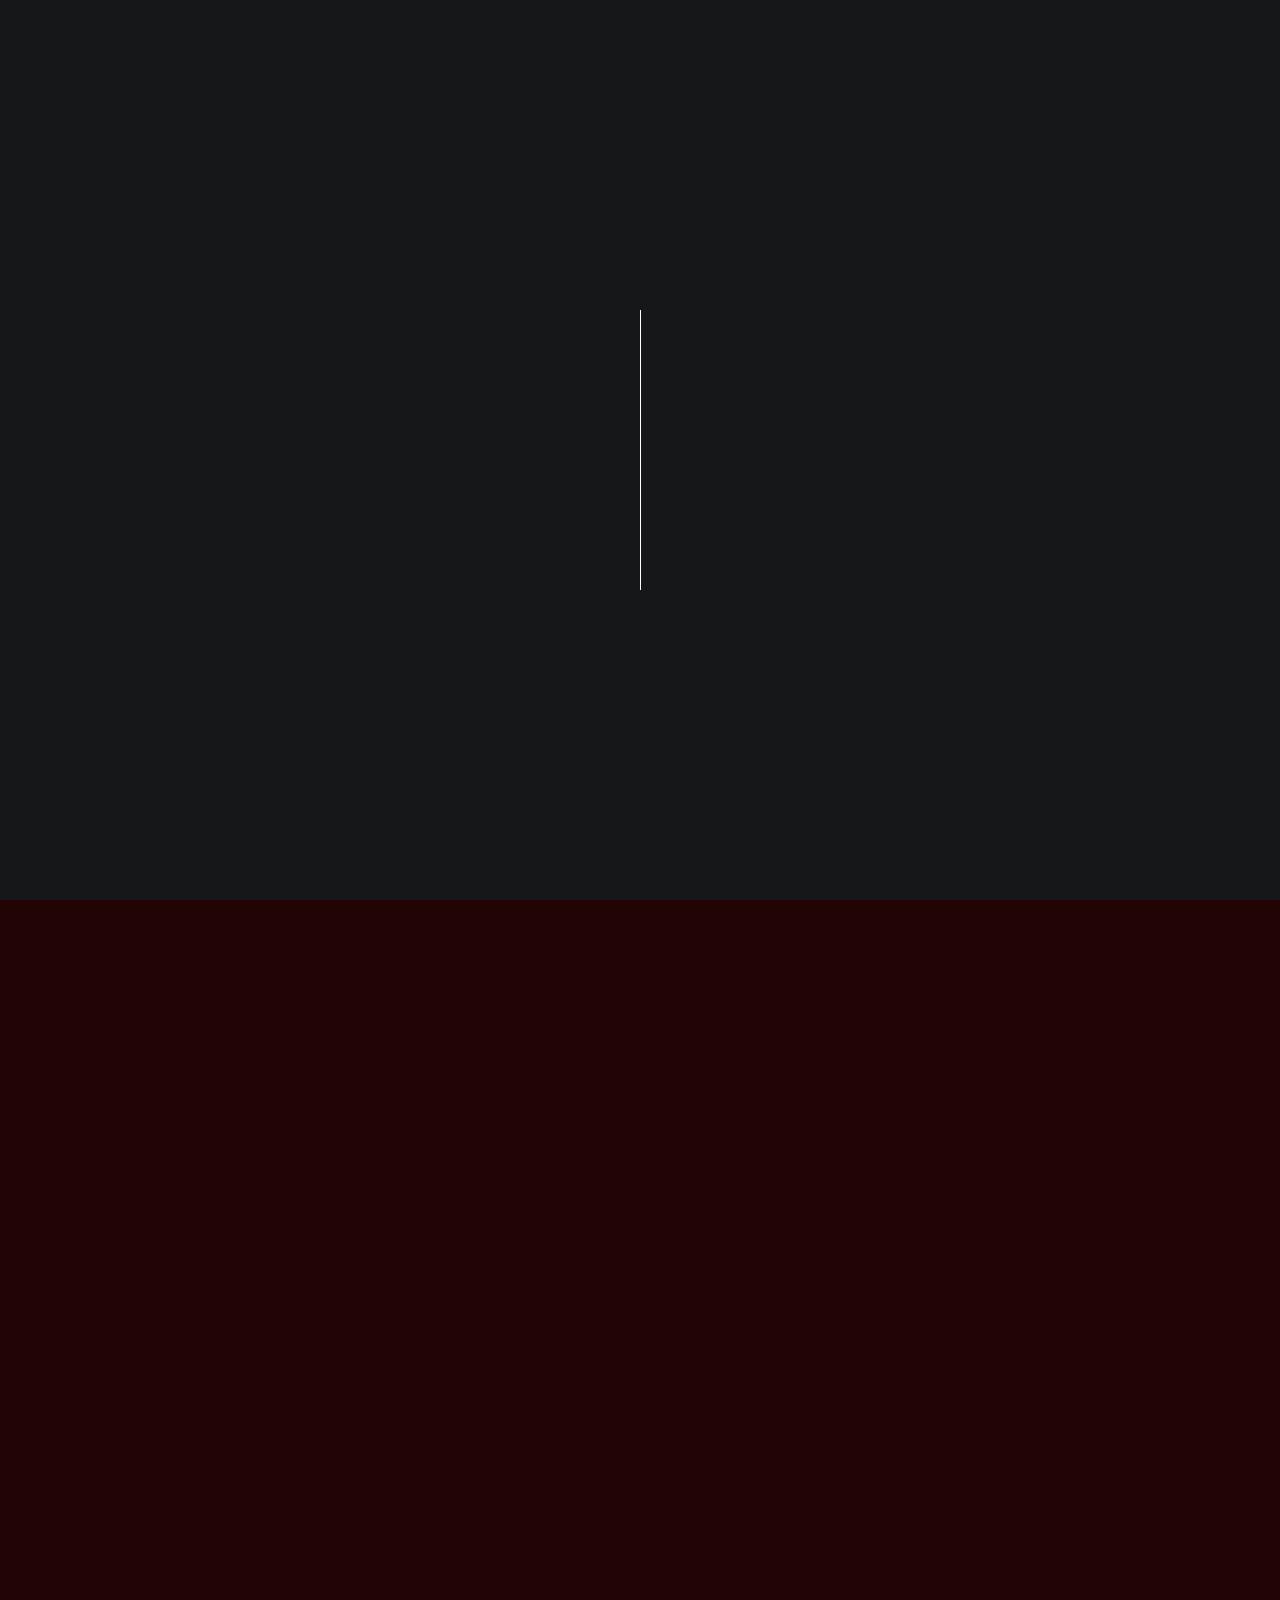
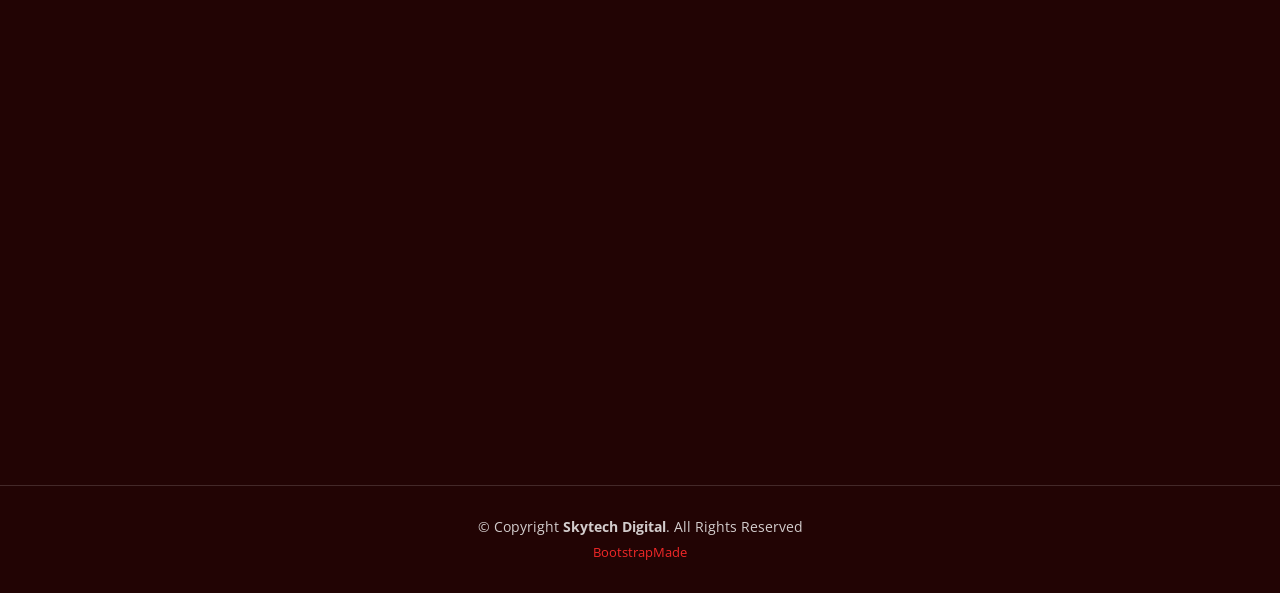
==== commit 42b5612e: "Added portifolio page" ====
--- a/portifolio/index.html
+++ b/portifolio/index.html
@@ -5,12 +5,12 @@
   <meta charset="utf-8">
   <meta content="width=device-width, initial-scale=1.0" name="viewport">
 
-  <title>PhotoFolio Bootstrap Template - Index</title>
+  <title>SKYTECH Portifolio</title>
   <meta content="" name="description">
   <meta content="" name="keywords">
 
-  <!-- Favicons -->
-  <link href="assets/img/favicon.png" rel="icon">
+  <!-- Favicons --
+  <link href="assets/img/favicon.png" rel="icon"> -->
   <link href="assets/img/apple-touch-icon.png" rel="apple-touch-icon">
 
   <!-- Google Fonts -->
@@ -28,13 +28,6 @@
   <!-- Template Main CSS File -->
   <link href="assets/css/main.css" rel="stylesheet">
 
-  <!-- =======================================================
-  * Template Name: PhotoFolio
-  * Updated: Jul 27 2023 with Bootstrap v5.3.1
-  * Template URL: https://bootstrapmade.com/photofolio-bootstrap-photography-website-template/
-  * Author: BootstrapMade.com
-  * License: https://bootstrapmade.com/license/
-  ======================================================== -->
 </head>
 
 <body>
@@ -44,12 +37,10 @@
     <div class="container-fluid d-flex align-items-center justify-content-between">
 
       <a href="index.html" class="logo d-flex align-items-center  me-auto me-lg-0">
-        <!-- Uncomment the line below if you also wish to use an image logo -->
-        <!-- <img src="assets/img/logo.png" alt=""> -->
-        <i class="bi bi-camera"></i>
-        <h1>PhotoFolio</h1>
+        <h1>SKYTECH <span style="color: red">DIGITAL</span></h1>
       </a>
 
+      <!--
       <nav id="navbar" class="navbar">
         <ul>
           <li><a href="index.html" class="active">Home</a></li>
@@ -74,7 +65,7 @@
           <li><a href="services.html">Services</a></li>
           <li><a href="contact.html">Contact</a></li>
         </ul>
-      </nav><!-- .navbar -->
+      </nav>-- .navbar -->
 
       <div class="header-social-links">
         <a href="#" class="twitter"><i class="bi bi-twitter"></i></a>
@@ -93,9 +84,7 @@
     <div class="container">
       <div class="row justify-content-center">
         <div class="col-lg-6 text-center">
-          <h2>I'm <span>Jenny Wilson</span> a Professional Photographer from New York City</h2>
-          <p>Blanditiis praesentium aliquam illum tempore incidunt debitis dolorem magni est deserunt sed qui libero. Qui voluptas amet.</p>
-          <a href="contact.html" class="btn-get-started">Available for hire</a>
+          <a href="../index.html#contact" class="btn-get-started">Available for hire</a>
         </div>
       </div>
     </div>
@@ -110,10 +99,10 @@
         <div class="row gy-4 justify-content-center">
           <div class="col-xl-3 col-lg-4 col-md-6">
             <div class="gallery-item h-100">
-              <img src="assets/img/gallery/gallery-1.jpg" class="img-fluid" alt="">
-              <div class="gallery-links d-flex align-items-center justify-content-center">
-                <a href="assets/img/gallery/gallery-1.jpg" title="Gallery 1" class="glightbox preview-link"><i class="bi bi-arrows-angle-expand"></i></a>
-                <a href="gallery-single.html" class="details-link"><i class="bi bi-link-45deg"></i></a>
+              <img src="assets/img/gallery/gallery-1.jpeg" class="img-fluid" alt="">
+              <div class="gallery-links d-flex align-items-center justify-content-center">
+                <a href="assets/img/gallery/gallery-1.jpeg" title="Amapiano Festival 2023" class="glightbox preview-link"><i class="bi bi-arrows-angle-expand"></i></a>
+                
               </div>
             </div>
           </div><!-- End Gallery Item -->
@@ -121,26 +110,26 @@
             <div class="gallery-item h-100">
               <img src="assets/img/gallery/gallery-2.jpg" class="img-fluid" alt="">
               <div class="gallery-links d-flex align-items-center justify-content-center">
-                <a href="assets/img/gallery/gallery-2.jpg" title="Gallery 2" class="glightbox preview-link"><i class="bi bi-arrows-angle-expand"></i></a>
-                <a href="gallery-single.html" class="details-link"><i class="bi bi-link-45deg"></i></a>
-              </div>
-            </div>
-          </div><!-- End Gallery Item -->
-          <div class="col-xl-3 col-lg-4 col-md-6">
-            <div class="gallery-item h-100">
-              <img src="assets/img/gallery/gallery-3.jpg" class="img-fluid" alt="">
-              <div class="gallery-links d-flex align-items-center justify-content-center">
-                <a href="assets/img/gallery/gallery-3.jpg" title="Gallery 3" class="glightbox preview-link"><i class="bi bi-arrows-angle-expand"></i></a>
-                <a href="gallery-single.html" class="details-link"><i class="bi bi-link-45deg"></i></a>
-              </div>
-            </div>
-          </div><!-- End Gallery Item -->
-          <div class="col-xl-3 col-lg-4 col-md-6">
-            <div class="gallery-item h-100">
-              <img src="assets/img/gallery/gallery-4.jpg" class="img-fluid" alt="">
-              <div class="gallery-links d-flex align-items-center justify-content-center">
-                <a href="assets/img/gallery/gallery-4.jpg" title="Gallery 4" class="glightbox preview-link"><i class="bi bi-arrows-angle-expand"></i></a>
-                <a href="gallery-single.html" class="details-link"><i class="bi bi-link-45deg"></i></a>
+                <a href="assets/img/gallery/gallery-2.jpg" title="Inspector Rhymes, Musician" class="glightbox preview-link"><i class="bi bi-arrows-angle-expand"></i></a>
+                
+              </div>
+            </div>
+          </div><!-- End Gallery Item -->
+          <div class="col-xl-3 col-lg-4 col-md-6">
+            <div class="gallery-item h-100">
+              <img src="assets/img/gallery/gallery-3.jpeg" class="img-fluid" alt="">
+              <div class="gallery-links d-flex align-items-center justify-content-center">
+                <a href="assets/img/gallery/gallery-3.jpeg" title="B Hood, Musicians" class="glightbox preview-link"><i class="bi bi-arrows-angle-expand"></i></a>
+                
+              </div>
+            </div>
+          </div><!-- End Gallery Item -->
+          <div class="col-xl-3 col-lg-4 col-md-6">
+            <div class="gallery-item h-100">
+              <img src="assets/img/gallery/gallery-4.png" class="img-fluid" alt="">
+              <div class="gallery-links d-flex align-items-center justify-content-center">
+                <a href="assets/img/gallery/gallery-4.png" title="MegaMan 16, Album Art" class="glightbox preview-link"><i class="bi bi-arrows-angle-expand"></i></a>
+                
               </div>
             </div>
           </div><!-- End Gallery Item -->
@@ -148,8 +137,8 @@
             <div class="gallery-item h-100">
               <img src="assets/img/gallery/gallery-5.jpg" class="img-fluid" alt="">
               <div class="gallery-links d-flex align-items-center justify-content-center">
-                <a href="assets/img/gallery/gallery-5.jpg" title="Gallery 5" class="glightbox preview-link"><i class="bi bi-arrows-angle-expand"></i></a>
-                <a href="gallery-single.html" class="details-link"><i class="bi bi-link-45deg"></i></a>
+                <a href="assets/img/gallery/gallery-5.jpg" title="BRADVIK Group Of Schools" class="glightbox preview-link"><i class="bi bi-arrows-angle-expand"></i></a>
+                
               </div>
             </div>
           </div><!-- End Gallery Item -->
@@ -157,8 +146,8 @@
             <div class="gallery-item h-100">
               <img src="assets/img/gallery/gallery-6.jpg" class="img-fluid" alt="">
               <div class="gallery-links d-flex align-items-center justify-content-center">
-                <a href="assets/img/gallery/gallery-6.jpg" title="Gallery 6" class="glightbox preview-link"><i class="bi bi-arrows-angle-expand"></i></a>
-                <a href="gallery-single.html" class="details-link"><i class="bi bi-link-45deg"></i></a>
+                <a href="assets/img/gallery/gallery-6.jpg" title="Camtech Plumbing and Construction" class="glightbox preview-link"><i class="bi bi-arrows-angle-expand"></i></a>
+                
               </div>
             </div>
           </div><!-- End Gallery Item -->
@@ -166,17 +155,17 @@
             <div class="gallery-item h-100">
               <img src="assets/img/gallery/gallery-7.jpg" class="img-fluid" alt="">
               <div class="gallery-links d-flex align-items-center justify-content-center">
-                <a href="assets/img/gallery/gallery-7.jpg" title="Gallery 7" class="glightbox preview-link"><i class="bi bi-arrows-angle-expand"></i></a>
-                <a href="gallery-single.html" class="details-link"><i class="bi bi-link-45deg"></i></a>
-              </div>
-            </div>
-          </div><!-- End Gallery Item -->
-          <div class="col-xl-3 col-lg-4 col-md-6">
-            <div class="gallery-item h-100">
-              <img src="assets/img/gallery/gallery-8.jpg" class="img-fluid" alt="">
-              <div class="gallery-links d-flex align-items-center justify-content-center">
-                <a href="assets/img/gallery/gallery-8.jpg" title="Gallery 8" class="glightbox preview-link"><i class="bi bi-arrows-angle-expand"></i></a>
-                <a href="gallery-single.html" class="details-link"><i class="bi bi-link-45deg"></i></a>
+                <a href="assets/img/gallery/gallery-7.jpg" title="Modern Home Construction" class="glightbox preview-link"><i class="bi bi-arrows-angle-expand"></i></a>
+                
+              </div>
+            </div>
+          </div><!-- End Gallery Item -->
+          <div class="col-xl-3 col-lg-4 col-md-6">
+            <div class="gallery-item h-100">
+              <img src="assets/img/gallery/gallery-8.png" class="img-fluid" alt="">
+              <div class="gallery-links d-flex align-items-center justify-content-center">
+                <a href="assets/img/gallery/gallery-8.png" title="Gin 'n Juice, Liquor Store" class="glightbox preview-link"><i class="bi bi-arrows-angle-expand"></i></a>
+                
               </div>
             </div>
           </div><!-- End Gallery Item -->
@@ -184,35 +173,35 @@
             <div class="gallery-item h-100">
               <img src="assets/img/gallery/gallery-9.jpg" class="img-fluid" alt="">
               <div class="gallery-links d-flex align-items-center justify-content-center">
-                <a href="assets/img/gallery/gallery-9.jpg" title="Gallery 9" class="glightbox preview-link"><i class="bi bi-arrows-angle-expand"></i></a>
-                <a href="gallery-single.html" class="details-link"><i class="bi bi-link-45deg"></i></a>
-              </div>
-            </div>
-          </div><!-- End Gallery Item -->
-          <div class="col-xl-3 col-lg-4 col-md-6">
-            <div class="gallery-item h-100">
-              <img src="assets/img/gallery/gallery-10.jpg" class="img-fluid" alt="">
-              <div class="gallery-links d-flex align-items-center justify-content-center">
-                <a href="assets/img/gallery/gallery-10.jpg" title="Gallery 10" class="glightbox preview-link"><i class="bi bi-arrows-angle-expand"></i></a>
-                <a href="gallery-single.html" class="details-link"><i class="bi bi-link-45deg"></i></a>
-              </div>
-            </div>
-          </div><!-- End Gallery Item -->
-          <div class="col-xl-3 col-lg-4 col-md-6">
-            <div class="gallery-item h-100">
-              <img src="assets/img/gallery/gallery-11.jpg" class="img-fluid" alt="">
-              <div class="gallery-links d-flex align-items-center justify-content-center">
-                <a href="assets/img/gallery/gallery-11.jpg" title="Gallery 11" class="glightbox preview-link"><i class="bi bi-arrows-angle-expand"></i></a>
-                <a href="gallery-single.html" class="details-link"><i class="bi bi-link-45deg"></i></a>
-              </div>
-            </div>
-          </div><!-- End Gallery Item -->
-          <div class="col-xl-3 col-lg-4 col-md-6">
-            <div class="gallery-item h-100">
-              <img src="assets/img/gallery/gallery-12.jpg" class="img-fluid" alt="">
-              <div class="gallery-links d-flex align-items-center justify-content-center">
-                <a href="assets/img/gallery/gallery-12.jpg" title="Gallery 12" class="glightbox preview-link"><i class="bi bi-arrows-angle-expand"></i></a>
-                <a href="gallery-single.html" class="details-link"><i class="bi bi-link-45deg"></i></a>
+                <a href="assets/img/gallery/gallery-9.jpg" title="Adrian Electronics, Repair Shop" class="glightbox preview-link"><i class="bi bi-arrows-angle-expand"></i></a>
+                
+              </div>
+            </div>
+          </div><!-- End Gallery Item -->
+          <div class="col-xl-3 col-lg-4 col-md-6">
+            <div class="gallery-item h-100">
+              <img src="assets/img/gallery/gallery-10.png" class="img-fluid" alt="">
+              <div class="gallery-links d-flex align-items-center justify-content-center">
+                <a href="assets/img/gallery/gallery-10.png" title="Personal Logo" class="glightbox preview-link"><i class="bi bi-arrows-angle-expand"></i></a>
+                
+              </div>
+            </div>
+          </div><!-- End Gallery Item -->
+          <div class="col-xl-3 col-lg-4 col-md-6">
+            <div class="gallery-item h-100">
+              <img src="assets/img/gallery/gallery-11.png" class="img-fluid" alt="">
+              <div class="gallery-links d-flex align-items-center justify-content-center">
+                <a href="assets/img/gallery/gallery-11.png" title="Gin 'n Juice, Company Logo" class="glightbox preview-link"><i class="bi bi-arrows-angle-expand"></i></a>
+                
+              </div>
+            </div>
+          </div><!-- End Gallery Item -->
+          <div class="col-xl-3 col-lg-4 col-md-6">
+            <div class="gallery-item h-100">
+              <img src="assets/img/gallery/gallery-12.jpeg" class="img-fluid" alt="">
+              <div class="gallery-links d-flex align-items-center justify-content-center">
+                <a href="assets/img/gallery/gallery-12.jpeg" title="Paragon Media, Multimedia Store" class="glightbox preview-link"><i class="bi bi-arrows-angle-expand"></i></a>
+                
               </div>
             </div>
           </div><!-- End Gallery Item -->
@@ -220,35 +209,35 @@
             <div class="gallery-item h-100">
               <img src="assets/img/gallery/gallery-13.jpg" class="img-fluid" alt="">
               <div class="gallery-links d-flex align-items-center justify-content-center">
-                <a href="assets/img/gallery/gallery-13.jpg" title="Gallery 13" class="glightbox preview-link"><i class="bi bi-arrows-angle-expand"></i></a>
-                <a href="gallery-single.html" class="details-link"><i class="bi bi-link-45deg"></i></a>
-              </div>
-            </div>
-          </div><!-- End Gallery Item -->
-          <div class="col-xl-3 col-lg-4 col-md-6">
-            <div class="gallery-item h-100">
-              <img src="assets/img/gallery/gallery-14.jpg" class="img-fluid" alt="">
-              <div class="gallery-links d-flex align-items-center justify-content-center">
-                <a href="assets/img/gallery/gallery-14.jpg" title="Gallery 14" class="glightbox preview-link"><i class="bi bi-arrows-angle-expand"></i></a>
-                <a href="gallery-single.html" class="details-link"><i class="bi bi-link-45deg"></i></a>
-              </div>
-            </div>
-          </div><!-- End Gallery Item -->
-          <div class="col-xl-3 col-lg-4 col-md-6">
-            <div class="gallery-item h-100">
-              <img src="assets/img/gallery/gallery-15.jpg" class="img-fluid" alt="">
-              <div class="gallery-links d-flex align-items-center justify-content-center">
-                <a href="assets/img/gallery/gallery-15.jpg" title="Gallery 15" class="glightbox preview-link"><i class="bi bi-arrows-angle-expand"></i></a>
-                <a href="gallery-single.html" class="details-link"><i class="bi bi-link-45deg"></i></a>
-              </div>
-            </div>
-          </div><!-- End Gallery Item -->
-          <div class="col-xl-3 col-lg-4 col-md-6">
-            <div class="gallery-item h-100">
-              <img src="assets/img/gallery/gallery-16.jpg" class="img-fluid" alt="">
-              <div class="gallery-links d-flex align-items-center justify-content-center">
-                <a href="assets/img/gallery/gallery-16.jpg" title="Gallery 16" class="glightbox preview-link"><i class="bi bi-arrows-angle-expand"></i></a>
-                <a href="gallery-single.html" class="details-link"><i class="bi bi-link-45deg"></i></a>
+                <a href="assets/img/gallery/gallery-13.jpg" title="DITS, Book Cover" class="glightbox preview-link"><i class="bi bi-arrows-angle-expand"></i></a>
+                
+              </div>
+            </div>
+          </div><!-- End Gallery Item -->
+          <div class="col-xl-3 col-lg-4 col-md-6">
+            <div class="gallery-item h-100">
+              <img src="assets/img/gallery/gallery-14.jpeg" class="img-fluid" alt="">
+              <div class="gallery-links d-flex align-items-center justify-content-center">
+                <a href="assets/img/gallery/gallery-14.jpeg" title="Skytech Digital, ICT Company" class="glightbox preview-link"><i class="bi bi-arrows-angle-expand"></i></a>
+                
+              </div>
+            </div>
+          </div><!-- End Gallery Item -->
+          <div class="col-xl-3 col-lg-4 col-md-6">
+            <div class="gallery-item h-100">
+              <img src="assets/img/gallery/gallery-15.jpeg" class="img-fluid" alt="">
+              <div class="gallery-links d-flex align-items-center justify-content-center">
+                <a href="assets/img/gallery/gallery-15.jpeg" title="Skytech Digital, ICT Company" class="glightbox preview-link"><i class="bi bi-arrows-angle-expand"></i></a>
+                
+              </div>
+            </div>
+          </div><!-- End Gallery Item -->
+          <div class="col-xl-3 col-lg-4 col-md-6">
+            <div class="gallery-item h-100">
+              <img src="assets/img/gallery/gallery-16.jpeg" class="img-fluid" alt="">
+              <div class="gallery-links d-flex align-items-center justify-content-center">
+                <a href="assets/img/gallery/gallery-16.jpeg" title="Skytech Digital, ICT Company" class="glightbox preview-link"><i class="bi bi-arrows-angle-expand"></i></a>
+                
               </div>
             </div>
           </div><!-- End Gallery Item -->
@@ -264,14 +253,14 @@
   <footer id="footer" class="footer">
     <div class="container">
       <div class="copyright">
-        &copy; Copyright <strong><span>PhotoFolio</span></strong>. All Rights Reserved
+        &copy; Copyright <strong><span>Skytech Digital</span></strong>. All Rights Reserved
       </div>
       <div class="credits">
         <!-- All the links in the footer should remain intact. -->
         <!-- You can delete the links only if you purchased the pro version. -->
         <!-- Licensing information: https://bootstrapmade.com/license/ -->
         <!-- Purchase the pro version with working PHP/AJAX contact form: https://bootstrapmade.com/photofolio-bootstrap-photography-website-template/ -->
-        Designed by <a href="https://bootstrapmade.com/">BootstrapMade</a>
+        <a href="https://bootstrapmade.com/">BootstrapMade</a>
       </div>
     </div>
   </footer><!-- End Footer -->
--- a/portifolio/assets/css/main.css
+++ b/portifolio/assets/css/main.css
@@ -20,7 +20,7 @@
 /* Colors */
 :root {
   --color-default: #fafafa;
-  --color-primary: #27a776;
+  --color-primary: #f12828;
   --color-secondary: #161718;
 }
 
@@ -35,7 +35,7 @@
 body {
   font-family: var(--font-default);
   color: var(--color-default);
-  background-color: #000;
+  background-color: #220404;
 }
 
 a {
@@ -44,7 +44,7 @@
 }
 
 a:hover {
-  color: #32cf93;
+  color: #000000;
   text-decoration: none;
 }
 
@@ -135,7 +135,7 @@
 }
 
 .page-header .cta-btn:hover {
-  background: #2cbc85;
+  background: #000000;
 }
 
 /*--------------------------------------------------------------
@@ -286,7 +286,7 @@
   transition: all 0.5s;
   z-index: 997;
   padding: 30px 0;
-  background-color: #000;
+  background-color: #070707;
 }
 
 .header .logo {
@@ -1176,7 +1176,7 @@
 .hero {
   width: 100%;
   min-height: 30vh;
-  background: #000;
+  background: #2b0000;
   background-size: cover;
   position: relative;
   padding: 140px 0 60px 0;
